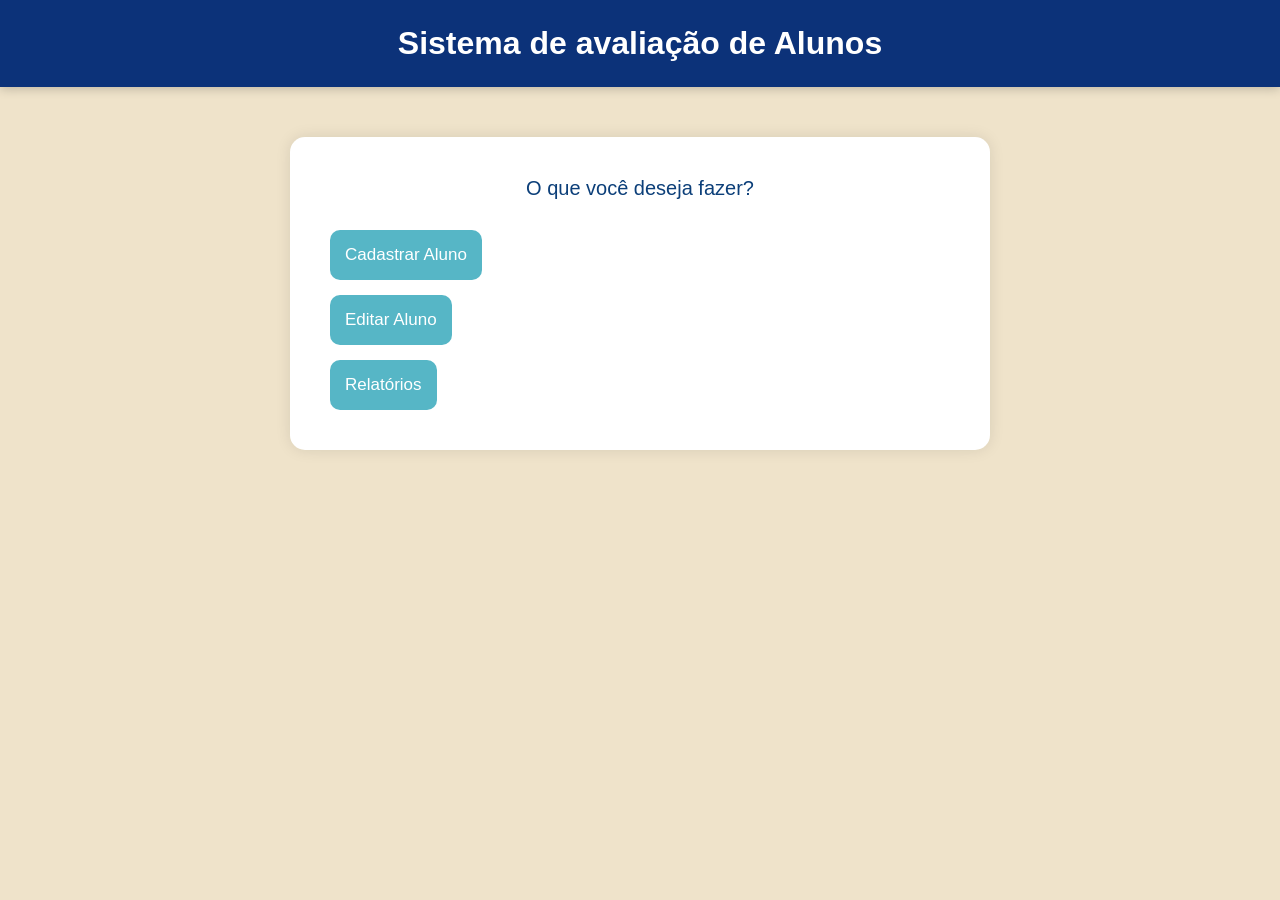
==== index.html @ 652a6794 "Estruturação do HTML do projeto inteiro e CSS da página principal" ====
<!DOCTYPE html>
<html lang="en">
<head>
    <meta charset="UTF-8">
    <meta name="viewport" content="width=device-width, initial-scale=1.0">
    <link rel="stylesheet" href="index.css">
    <title>Sistema de avaliação de Alunos</title>
</head>
<body>
    <header>
        <h1>Sistema de avaliação de Alunos</h1>
    </header>

    <main>
        <p>O que você deseja fazer?</p>
        
        <div class="botoes">
            <a href="cadastro.html"><button id="cadastrar" >Cadastrar Aluno</button></a>
            <a href="editarAlunos.html"><button>Editar Aluno</button></a>
            <a href="relatorios.html"><button>Relatórios</button></a>
        </div>
    </main>
</body>
</html>
---- index.css ----
*{
    margin: 0;
    padding: 0;
    box-sizing: border-box;
    font-family: Arial, Helvetica, sans-serif;
}
body{
    background-color: #EFE3CA;
    min-height: 100vh; /**/
}
header{
    background-color: #0c3279;
    color: white;
    padding: 25px;
    text-align: center;
    box-shadow: 0 2px 10px rgba(0, 0, 0, 0.2);
}
main{
    width: 80%;
    max-width: 700px;
    margin: 50px auto;
    background-color: white;
    padding: 40px;
    border-radius: 15px;
    box-shadow: 0 0 15px rgba(0, 0, 0, 0.1);
}
main p{
    text-align: center;
    color: #0c3f79;
    font-size: 20px;
    margin-bottom: 30px;
}
.botoes{
    display: flex;
    flex-direction: column;
    gap: 15px;
}
button{
    background-color: #56b6c6;
    color: white;
    border: none;
    padding: 15px;
    border-radius: 10px;
    font-size: 17px;
    cursor: pointer;
    transition: 0.3s;

}
button:hover{
    background-color: #8ACBD0;
    transform: translate(-3px);
}
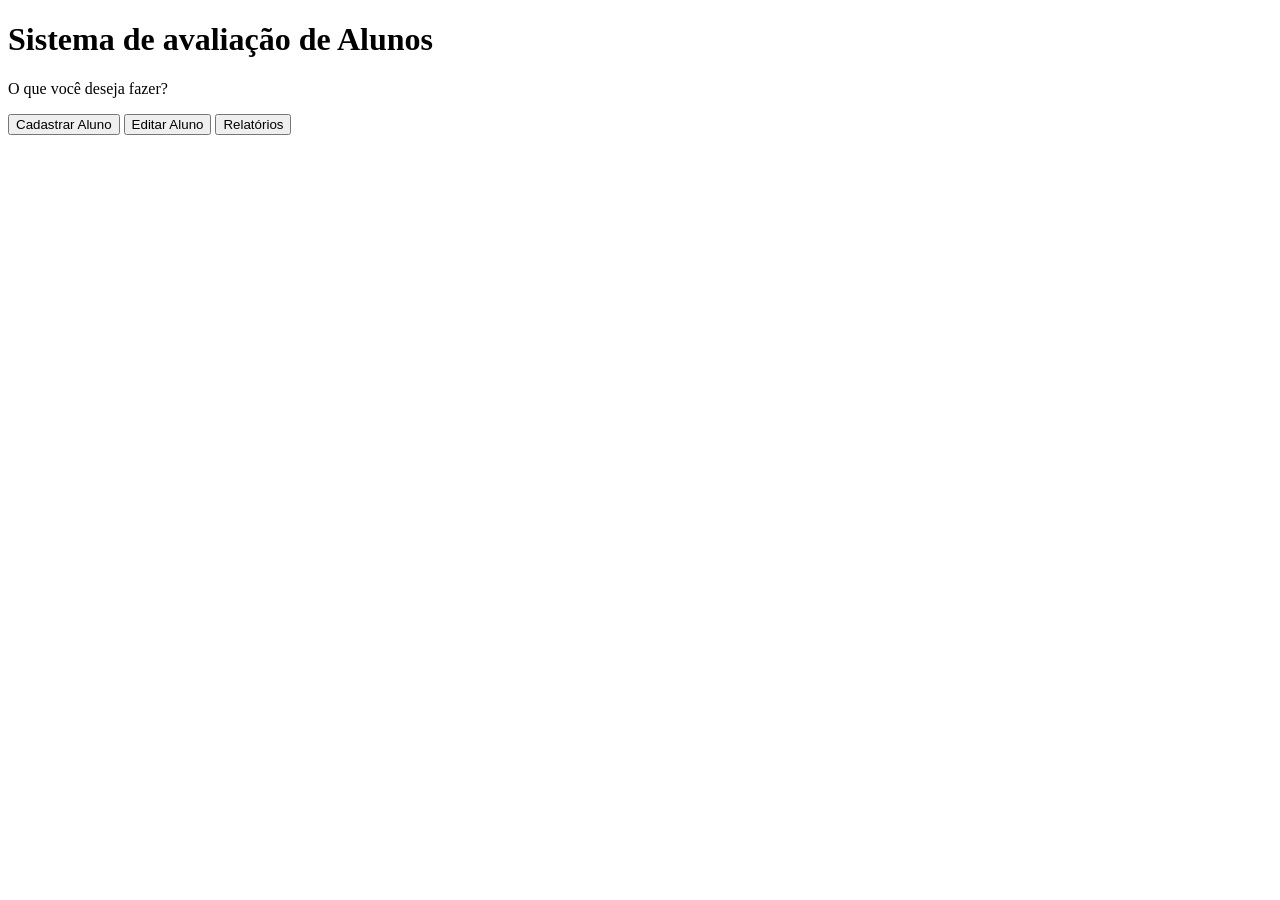
==== commit 859b022b: "Criação da função de edição dos dados do aluno" ====
--- a/index.html
+++ b/index.html
@@ -3,7 +3,6 @@
 <head>
     <meta charset="UTF-8">
     <meta name="viewport" content="width=device-width, initial-scale=1.0">
-    <link rel="stylesheet" href="index.css">
     <title>Sistema de avaliação de Alunos</title>
 </head>
 <body>
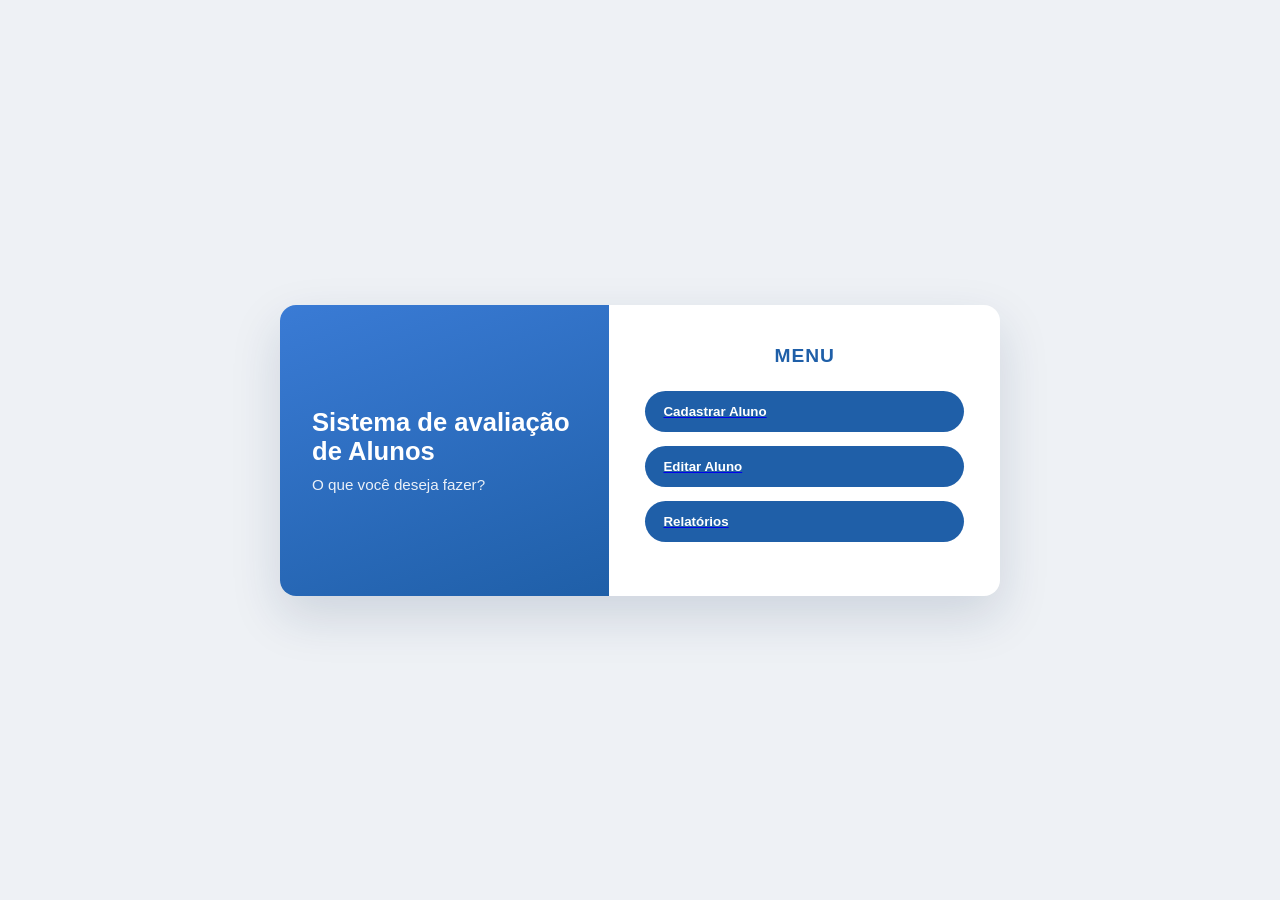
==== commit 1578f237: "Criação do CSS da página index" ====
--- a/index.html
+++ b/index.html
@@ -4,20 +4,30 @@
     <meta charset="UTF-8">
     <meta name="viewport" content="width=device-width, initial-scale=1.0">
     <title>Sistema de avaliação de Alunos</title>
+    <link rel="stylesheet" href="index.css">
 </head>
 <body>
-    <header>
-        <h1>Sistema de avaliação de Alunos</h1>
-    </header>
+    
+    <div class="container">
 
-    <main>
-        <p>O que você deseja fazer?</p>
+        <div class="container-lateral">
+            <h1>Sistema de avaliação de Alunos</h1>
+            <p>O que você deseja fazer?</p>
+        </div>
         
         <div class="botoes">
-            <a href="cadastro.html"><button id="cadastrar" >Cadastrar Aluno</button></a>
-            <a href="editarAlunos.html"><button>Editar Aluno</button></a>
-            <a href="relatorios.html"><button>Relatórios</button></a>
+            <h3>MENU</h3>
+            <a href="cadastro.html">
+                <button id="cadastrar" class="opcao">Cadastrar Aluno</button>
+            </a>
+            <a href="editarAlunos.html">
+                <button class="opcao">Editar Aluno</button>
+            </a>
+            <a href="relatorios.html">
+                <button class="opcao">Relatórios</button>
+            </a>
         </div>
-    </main>
+    </div>
+    
 </body>
 </html>
--- a/index.css
+++ b/index.css
@@ -0,0 +1,82 @@
+*{
+    margin: 0;
+    padding: 0;
+    box-sizing: border-box;
+}
+
+body{
+    font-family: 'Sege UI', Arial, Helvetica, sans-serif;
+    background: #eef1f5;
+    min-height: 100vh;
+    display: flex;
+    align-items: center;
+    justify-content: center;
+    padding: 40px;
+}
+.container{
+    display: flex;
+    width: 720px;
+    max-width: 100%;
+    background: #ffffff;
+    border-radius: 16px;
+    box-shadow: 0 20px 50px rgba(20, 50, 90, 0.15) ;
+    overflow: hidden;
+}
+.container-lateral{
+    flex: 1;
+    background: linear-gradient(160deg, #3a7bd5 0%, #1f5fa8 100%);
+    color: #ffffff;
+    padding: 40px 32px;
+    display: flex;
+    flex-direction: column;
+    justify-content: center;
+    align-items: flex-start;
+}
+.container-lateral h1{
+    font-size: 1.6rem;
+    font-weight: 700;
+    margin-bottom: 10px;
+}
+.container-lateral p{
+    font-size: 0.95rem;
+    opacity: 0.9;
+}
+.botoes{
+    flex: 1.2;
+    padding: 40px 36px;
+    display: flex;
+    flex-direction: column;
+    justify-content: center;
+}
+.botoes h3{
+    color: #1f5fa8;
+    font-size: 1.2rem;
+    font-weight: 700;
+    letter-spacing: 1px;
+    margin-bottom: 24px;
+    text-align: center;
+}
+.opcao{
+    display: flex;
+    align-items: center;
+    gap: 12px;
+    background: #1f5fa8;
+    border: none;
+    border-radius: 24px;
+    padding: 13px 18px;
+    margin-bottom: 14px;
+    font-weight: 600;
+    color: white;
+    cursor: pointer;
+    width: 100%;
+    transition: background 0.2s ease, transform 0.15s ease;
+}
+.opcao i {
+  font-size: 1.1rem;
+}
+ 
+.opcao:hover {
+  background: #dcf2e3;
+  transform: translateY(-2px);
+}
+ 
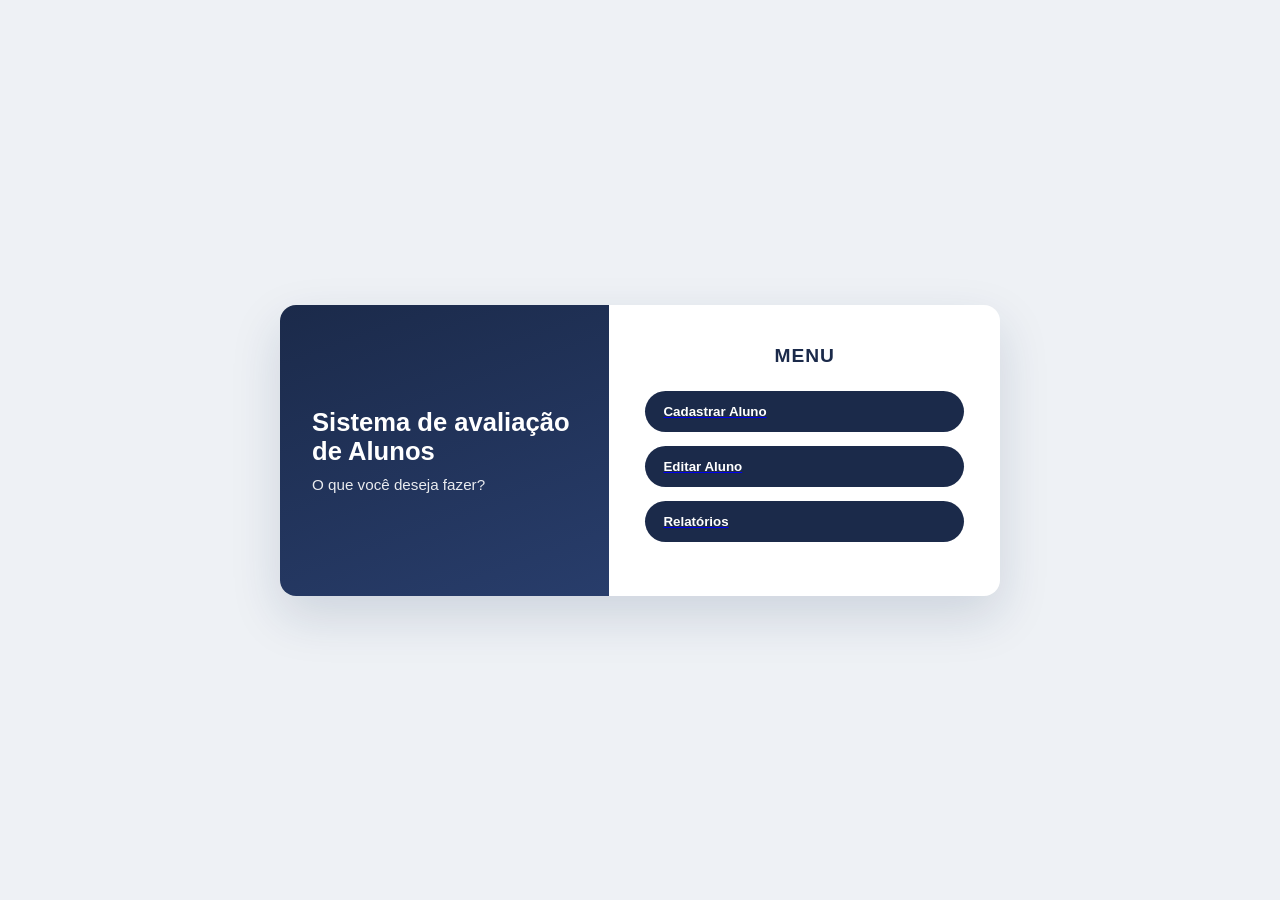
==== commit 32dbca00: "Comentários no código" ====
--- a/index.html
+++ b/index.html
@@ -7,7 +7,7 @@
     <link rel="stylesheet" href="index.css">
 </head>
 <body>
-    
+    <!----Página inicial do projeto, cada botão liga a uma página correspondente as funcionalidades do projeto-->
     <div class="container">
 
         <div class="container-lateral">
--- a/index.css
+++ b/index.css
@@ -24,7 +24,7 @@
 }
 .container-lateral{
     flex: 1;
-    background: linear-gradient(160deg, #3a7bd5 0%, #1f5fa8 100%);
+    background: linear-gradient(160deg, #1b2a4a 0%, #283d6b 100%);
     color: #ffffff;
     padding: 40px 32px;
     display: flex;
@@ -49,7 +49,7 @@
     justify-content: center;
 }
 .botoes h3{
-    color: #1f5fa8;
+    color: #1b2a4a;
     font-size: 1.2rem;
     font-weight: 700;
     letter-spacing: 1px;
@@ -59,8 +59,8 @@
 .opcao{
     display: flex;
     align-items: center;
-    gap: 12px;
-    background: #1f5fa8;
+    gap: 12px; /*Espaçamento*/
+    background: #1b2a4a;
     border: none;
     border-radius: 24px;
     padding: 13px 18px;
